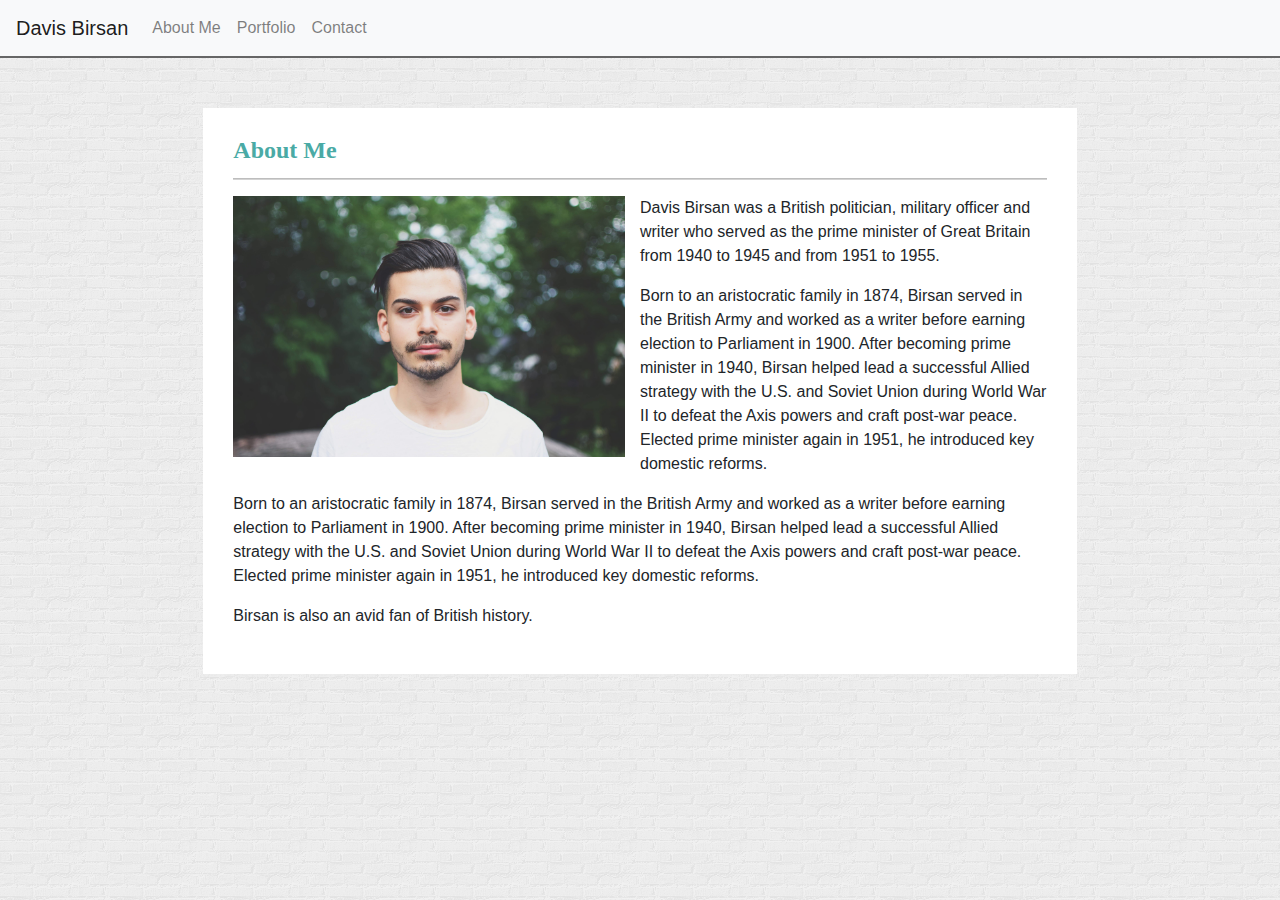
==== index.html @ 03aa0d22 "progess" ====
<!DOCTYPE html>
<html lang="en">

<head>
    <meta charset="UTF-8">
    <meta name="viewport" content="width=device-width, initial-scale=1.0">
    <meta http-equiv="X-UA-Compatible" content="ie=edge">
    <title>About Davis</title>
    <link rel="stylesheet" href="reset.css">
    <link rel="stylesheet" href="https://stackpath.bootstrapcdn.com/bootstrap/4.3.1/css/bootstrap.min.css"
        integrity="sha384-ggOyR0iXCbMQv3Xipma34MD+dH/1fQ784/j6cY/iJTQUOhcWr7x9JvoRxT2MZw1T" crossorigin="anonymous">
    <link rel="stylesheet" href="styling.css">
</head>

<body>
    <header id="top">
        <nav class="navbar navbar-expand-lg navbar-light bg-light">
            <a class="navbar-brand" href="index.html">Davis Birsan</a>
            <button class="navbar-toggler" type="button" data-toggle="collapse" data-target="#collapsibleNavbar">
                <span class="navbar-toggler-icon"></span>
            </button>
            <div class="collapse navbar-collapse" id="collapsibleNavbar">
                <ul class="navbar-nav">
                    <li class="nav-item">
                        <a class="nav-link" href="index.html">About Me</a>
                    </li>
                    <li class="nav-item">
                        <a class="nav-link" href="portfolio.html">Portfolio</a>
                    </li>
                    <li class="nav-item">
                        <a class="nav-link" href="contact.html">Contact</a>
                    </li>
            </div>
        </nav>
    </header>

    <div class="container.fluid">
        <div class="row">
            <div class="col-2">
            </div>
            <div class="col-8">
                <p id=aboutme> About Me</p>
                <div class="line2"></div>
                <hr />
                <img src="./assests/It's Me!.jpg" class="img-fluid" alt="Davis Birsan">
                <p> Davis Birsan was a British politician, military officer and writer who served as the prime
                    minister of Great Britain from 1940 to 1945 and from 1951 to 1955. </p>

                <p> Born to an aristocratic family in 1874, Birsan served in the British Army and worked as a
                    writer before earning election to Parliament in 1900. After becoming prime minister in
                    1940, Birsan helped lead a successful Allied strategy with the U.S. and Soviet Union
                    during World War II to defeat the Axis powers and craft post-war peace. Elected prime
                    minister again in 1951, he introduced key domestic reforms.</p>

                <p> Born to an aristocratic family in 1874, Birsan served in the British Army and worked as a
                    writer before earning election to Parliament in 1900. After becoming prime minister in
                    1940, Birsan helped lead a successful Allied strategy with the U.S. and Soviet Union
                    during World War II to defeat the Axis powers and craft post-war peace. Elected prime
                    minister again in 1951, he introduced key domestic reforms.</p>

                <p> Birsan is also an avid fan of British history.</p>
            </div>
            <div class="col-2">
            </div>
        </div>
    </div>

</body>
<script src="https://ajax.googleapis.com/ajax/libs/jquery/3.3.1/jquery.min.js"></script>
<script src="https://cdnjs.cloudflare.com/ajax/libs/popper.js/1.14.7/umd/popper.min.js"></script>
<script src="https://maxcdn.bootstrapcdn.com/bootstrap/4.3.1/js/bootstrap.min.js"></script>

</html>
---- styling.css ----
#top {
    border-bottom:2px solid #666666;
}

body {
    background-image: url("./assests/brickwall.png")
}

.row {
    margin-top: 50px;
}

.col-8 {
    background-color: white;
    padding:30px;
    height: auto;
}

hr { width:100%; height:1px; background: lightgrey;}

.img-fluid {
    float:left;
    width: 50%;
    display: inline;
    padding-right: 15px;
}

#aboutme, #contact, #portfolio {
    text-align: left;
    color: #4aaaa5;
    font-size: 24px;
    font-family: 'Georgia', Times, "Times New Roman", serif;
    line-height: 1em;
    font-weight:bold;
  }

.btn-primary {
    background-color: #4aaaa5;
    border-color: #4aaaa5;
}

.col-6 {
    height: auto;
    position: relative;
}

.carousel-caption {
    color: white;
    bottom:10px;
    background-color: #4aaaa5;
    padding: 10px;
    font-size: 1.5vw;
    font-family: 'Georgia', Times, "Times New Roman", serif;
  }
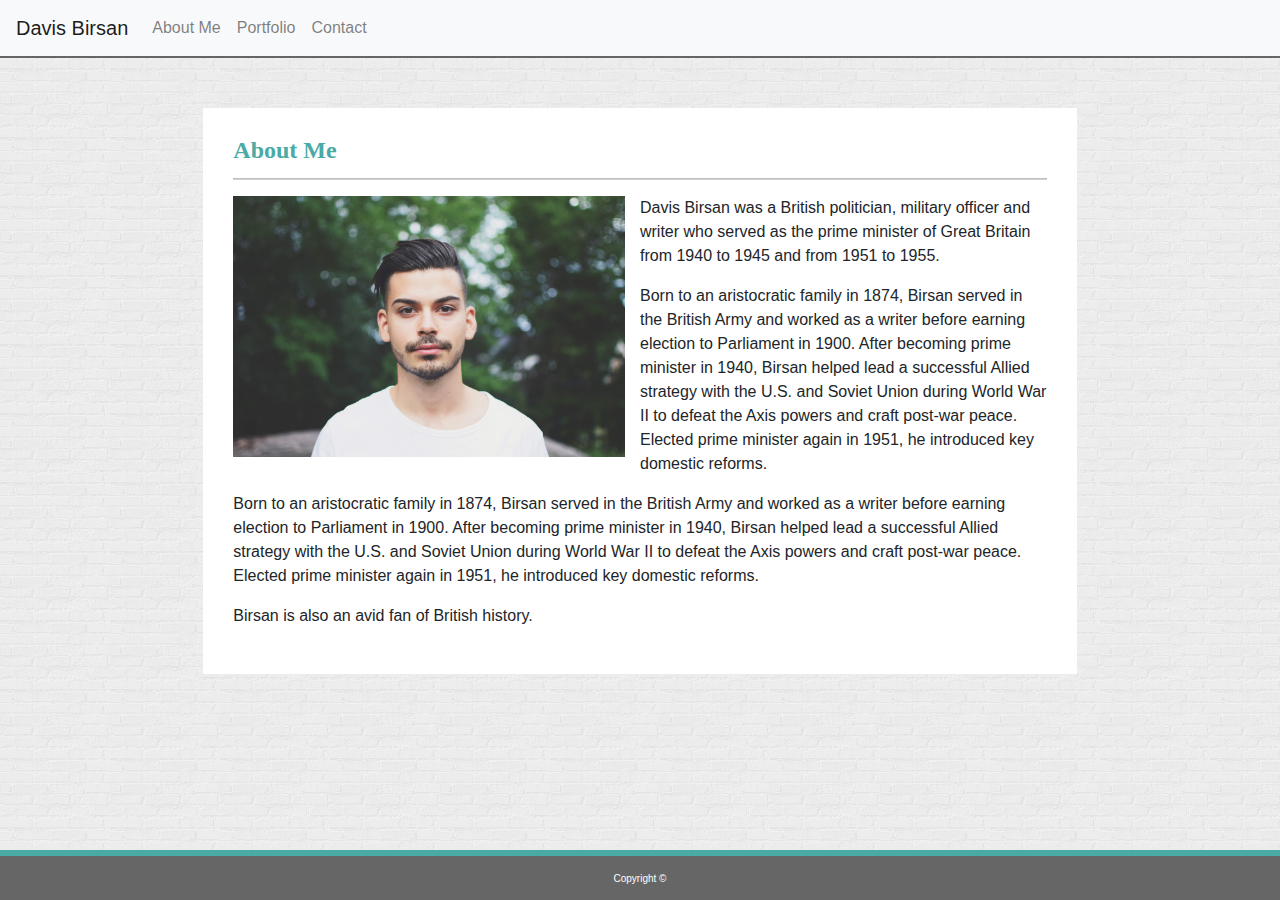
==== commit fb1c2df9: "v2" ====
--- a/index.html
+++ b/index.html
@@ -64,7 +64,9 @@
             </div>
         </div>
     </div>
-
+    <footer id="footer">
+            Copyright ©
+    </footer>
 </body>
 <script src="https://ajax.googleapis.com/ajax/libs/jquery/3.3.1/jquery.min.js"></script>
 <script src="https://cdnjs.cloudflare.com/ajax/libs/popper.js/1.14.7/umd/popper.min.js"></script>
--- a/styling.css
+++ b/styling.css
@@ -8,7 +8,9 @@
 
 .row {
     margin-top: 50px;
+    margin-bottom: 50px;
 }
+
 
 .col-8 {
     background-color: white;
@@ -51,4 +53,20 @@
     padding: 10px;
     font-size: 1.5vw;
     font-family: 'Georgia', Times, "Times New Roman", serif;
+  }
+
+  #footer{
+    margin-top: 50px;
+    position: fixed;
+    bottom: 0;
+    height: 50px;
+    width: 100%;
+    background-color: #666666;
+    color: white;
+    font-family: Arial, Helvetica, sans-serif;
+    font-size: 10px;
+    display: flex;
+    align-items: center;
+    justify-content: center;
+    border-top:6px solid #4aaaa5;
   }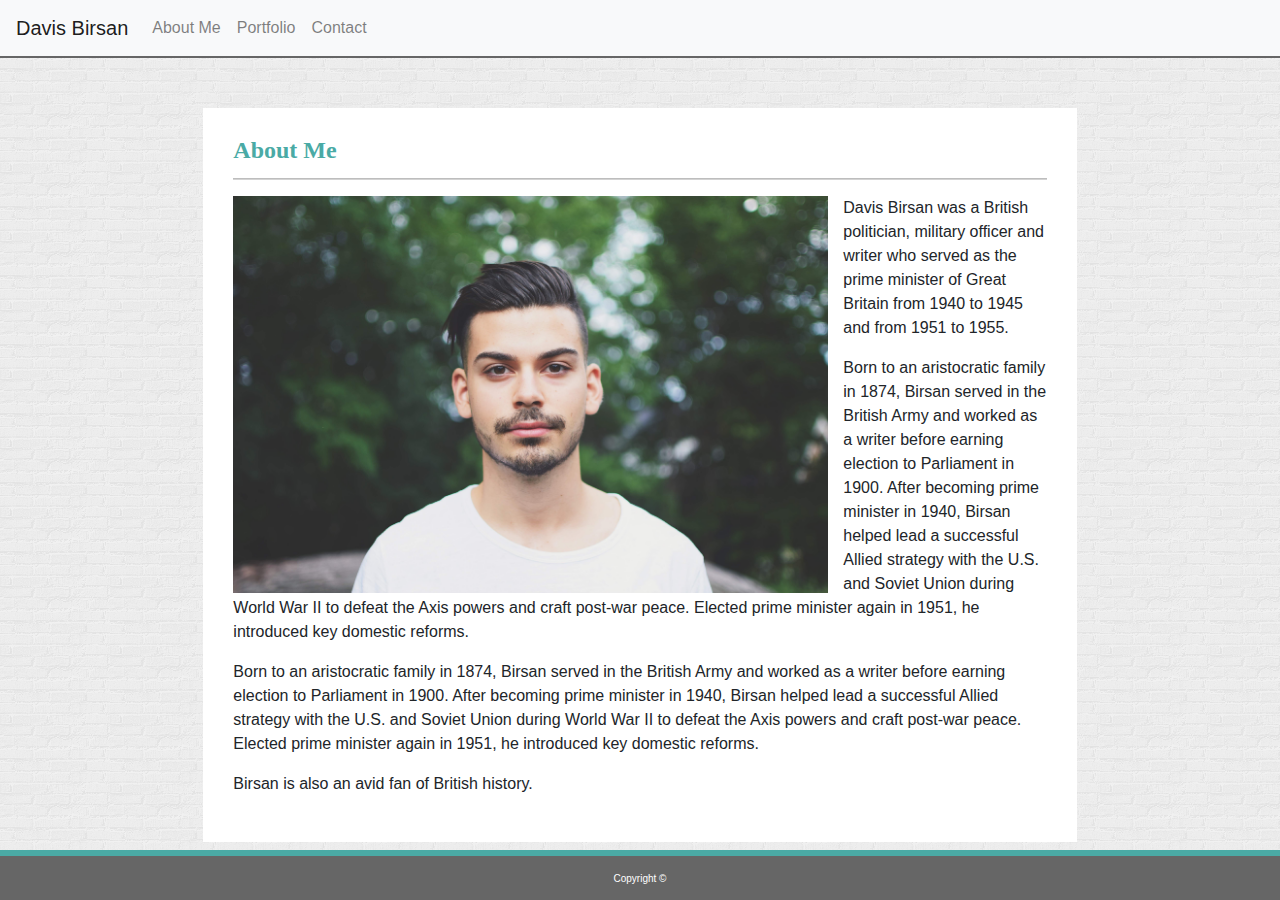
==== commit 96fcca67: "update" ====
--- a/index.html
+++ b/index.html
@@ -36,13 +36,13 @@
 
     <div class="container.fluid">
         <div class="row">
-            <div class="col-2">
+            <div class="hidden-xs col-md-2">
             </div>
-            <div class="col-8">
+            <div class="col-12 col-md-8">
                 <p id=aboutme> About Me</p>
                 <div class="line2"></div>
                 <hr />
-                <img src="./assests/It's Me!.jpg" class="img-fluid" alt="Davis Birsan">
+                <img src="./assests/It's Me!.jpg" class = "img-fluid" alt="Davis Birsan">
                 <p> Davis Birsan was a British politician, military officer and writer who served as the prime
                     minister of Great Britain from 1940 to 1945 and from 1951 to 1955. </p>
 
@@ -60,7 +60,7 @@
 
                 <p> Birsan is also an avid fan of British history.</p>
             </div>
-            <div class="col-2">
+            <div class="hidden-xs col-md-2">
             </div>
         </div>
     </div>
--- a/styling.css
+++ b/styling.css
@@ -12,7 +12,7 @@
 }
 
 
-.col-8 {
+.col-md-8, .col-12, .col-10, .col-sm-8{
     background-color: white;
     padding:30px;
     height: auto;
@@ -22,7 +22,7 @@
 
 .img-fluid {
     float:left;
-    width: 50%;
+    width: 75%;
     display: inline;
     padding-right: 15px;
 }
@@ -46,14 +46,19 @@
     position: relative;
 }
 
-.carousel-caption {
+
+h2{
+    position: absolute;
+    text-align: center;
     color: white;
-    bottom:10px;
+    bottom: 20px;
+    width: 84%;
     background-color: #4aaaa5;
     padding: 10px;
-    font-size: 1.5vw;
+    font-size: 2vw;
     font-family: 'Georgia', Times, "Times New Roman", serif;
   }
+
 
   #footer{
     margin-top: 50px;
@@ -69,4 +74,5 @@
     align-items: center;
     justify-content: center;
     border-top:6px solid #4aaaa5;
+    z-index: 101;
   }